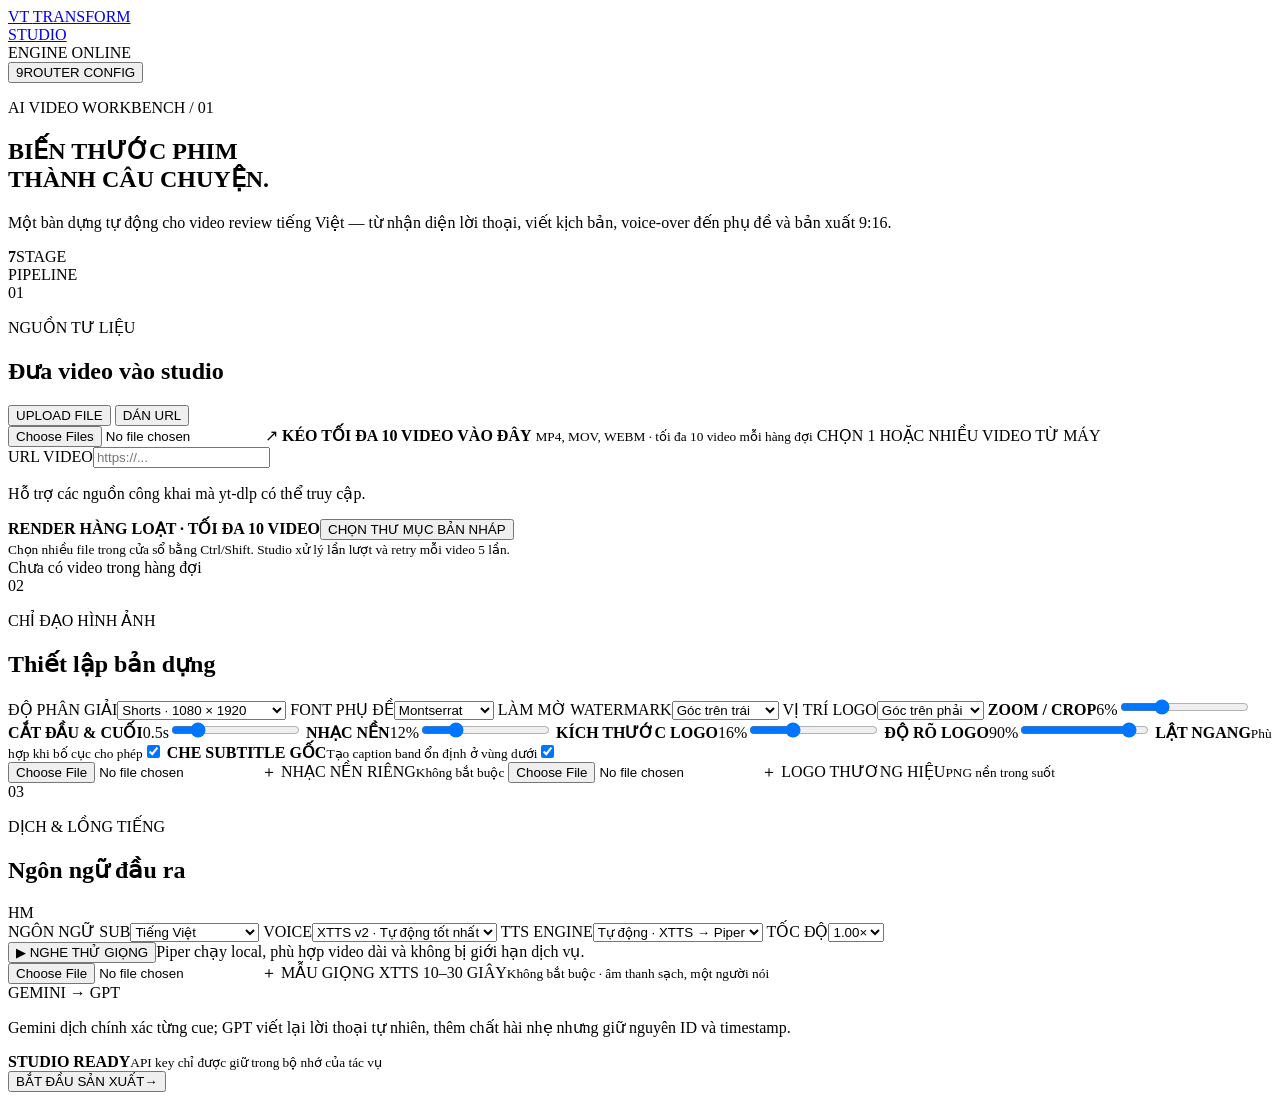
==== src/viet_transform/web_assets/index.html @ 45b65fbe "1" ====
<!doctype html>
<html lang="vi">
<head>
  <meta charset="utf-8">
  <meta name="viewport" content="width=device-width,initial-scale=1">
  <meta name="description" content="Studio bien tap video review tieng Viet bang AI">
  <title>Viet Transform Studio</title>
  <link rel="preconnect" href="https://fonts.googleapis.com">
  <link rel="preconnect" href="https://fonts.gstatic.com" crossorigin>
  <link href="https://fonts.googleapis.com/css2?family=Be+Vietnam+Pro:wght@400;500;600;700;800;900&display=swap" rel="stylesheet">
  <link rel="stylesheet" href="/assets/styles.css?v=20260727-2">
</head>
<body>
  <div class="noise"></div>
  <header class="topbar">
    <a class="brand" href="/" aria-label="Viet Transform Studio">
      <span class="brand-mark">VT</span>
      <span>TRANSFORM<br>STUDIO</span>
    </a>
    <div class="system-state"><i></i> ENGINE ONLINE</div>
    <button class="ghost-button" type="button" id="openSettings">9ROUTER CONFIG</button>
  </header>

  <main>
    <section class="hero">
      <div class="hero-copy">
        <p class="eyebrow">AI VIDEO WORKBENCH / 01</p>
        <h1>BIẾN THƯỚC PHIM<br><span>THÀNH CÂU CHUYỆN.</span></h1>
        <p class="lead">Một bàn dựng tự động cho video review tiếng Việt — từ nhận diện lời thoại, viết kịch bản, voice-over đến phụ đề và bản xuất 9:16.</p>
      </div>
      <div class="hero-stamp"><strong>7</strong><span>STAGE<br>PIPELINE</span></div>
    </section>

    <form id="studioForm" class="studio-grid">
      <section class="panel source-panel">
        <div class="panel-heading">
          <span class="step-number">01</span>
          <div><p>NGUỒN TƯ LIỆU</p><h2>Đưa video vào studio</h2></div>
        </div>

        <div class="source-tabs" role="tablist">
          <button type="button" class="tab active" data-tab="upload">UPLOAD FILE</button>
          <button type="button" class="tab" data-tab="url">DÁN URL</button>
        </div>
        <div class="tab-pane active" id="uploadPane">
          <label class="dropzone" id="dropzone">
            <input type="file" name="video_file" id="videoFile" accept="video/*" multiple>
            <span class="upload-icon">↗</span>
            <strong id="fileTitle">KÉO TỐI ĐA 10 VIDEO VÀO ĐÂY</strong>
            <small id="fileMeta">MP4, MOV, WEBM · tối đa 10 video mỗi hàng đợi</small>
            <span class="browse">CHỌN 1 HOẶC NHIỀU VIDEO TỪ MÁY</span>
          </label>
        </div>
        <div class="tab-pane" id="urlPane">
          <label class="field wide"><span>URL VIDEO</span><input name="source_url" id="sourceUrl" type="url" placeholder="https://..."></label>
          <p class="field-note">Hỗ trợ các nguồn công khai mà yt-dlp có thể truy cập.</p>
        </div>

        <div class="mini-preview" id="miniPreview" hidden>
          <video id="sourcePreview" muted playsinline></video>
          <div><strong id="previewName">video.mp4</strong><span>Sẵn sàng xử lý</span></div>
          <button type="button" id="removeVideo" aria-label="Xóa video">×</button>
        </div>
        <div class="batch-box" id="batchBox">
          <div><strong>RENDER HÀNG LOẠT · TỐI ĐA 10 VIDEO</strong><button type="button" id="chooseDraftFolder">CHỌN THƯ MỤC BẢN NHÁP</button></div>
          <small id="draftFolderStatus">Chọn nhiều file trong cửa sổ bằng Ctrl/Shift. Studio xử lý lần lượt và retry mỗi video 5 lần.</small>
          <div id="batchList" class="batch-list"><div class="batch-empty">Chưa có video trong hàng đợi</div></div>
        </div>
      </section>

      <section class="panel controls-panel">
        <div class="panel-heading">
          <span class="step-number">02</span>
          <div><p>CHỈ ĐẠO HÌNH ẢNH</p><h2>Thiết lập bản dựng</h2></div>
        </div>
        <div class="control-grid">
          <label class="field"><span>ĐỘ PHÂN GIẢI</span><select name="resolution"><option value="1080x1920">Shorts · 1080 × 1920</option><option value="720x1280">Preview · 720 × 1280</option><option value="1920x1080">Long-form · 1920 × 1080</option></select></label>
          <label class="field"><span>FONT PHỤ ĐỀ</span><select name="font_name"><option>Montserrat</option><option>Impact</option><option>DejaVu Sans</option></select></label>
          <label class="field"><span>LÀM MỜ WATERMARK</span><select name="watermark_position"><option value="top-left" selected>Góc trên trái</option><option value="top-right">Góc trên phải</option><option value="bottom-left">Góc dưới trái</option><option value="bottom-right">Góc dưới phải</option><option value="none">Không xử lý</option></select></label>
          <label class="field"><span>VỊ TRÍ LOGO</span><select name="logo_position"><option value="top-right" selected>Góc trên phải</option><option value="top-left">Góc trên trái</option><option value="bottom-right">Góc dưới phải</option><option value="bottom-left">Góc dưới trái</option></select></label>
          <label class="range-field"><span><b>ZOOM / CROP</b><output id="zoomOut">6%</output></span><input type="range" name="zoom" min="1" max="1.2" step="0.01" value="1.06" data-output="zoomOut" data-format="percentZoom"></label>
          <label class="range-field"><span><b>CẮT ĐẦU & CUỐI</b><output id="trimOut">0.5s</output></span><input type="range" name="trim_seconds" min="0" max="3" step="0.1" value="0.5" data-output="trimOut" data-format="seconds"></label>
          <label class="range-field"><span><b>NHẠC NỀN</b><output id="musicOut">12%</output></span><input type="range" name="music_volume" min="0" max="0.5" step="0.01" value="0.12" data-output="musicOut" data-format="percent"></label>
          <label class="range-field"><span><b>KÍCH THƯỚC LOGO</b><output id="logoWidthOut">16%</output></span><input type="range" name="logo_width" min="0.05" max="0.4" step="0.01" value="0.16" data-output="logoWidthOut" data-format="percent"></label>
          <label class="range-field"><span><b>ĐỘ RÕ LOGO</b><output id="logoOpacityOut">90%</output></span><input type="range" name="logo_opacity" min="0.1" max="1" step="0.05" value="0.9" data-output="logoOpacityOut" data-format="percent"></label>
          <label class="switch-row"><span><b>LẬT NGANG</b><small>Phù hợp khi bố cục cho phép</small></span><input type="checkbox" name="flip" checked><i></i></label>
          <label class="switch-row"><span><b>CHE SUBTITLE GỐC</b><small>Tạo caption band ổn định ở vùng dưới</small></span><input type="checkbox" name="cover_source_subtitles" checked><i></i></label>
        </div>
        <div class="asset-uploads">
          <label class="music-upload"><input type="file" name="music_file" accept="audio/*"><span>＋ NHẠC NỀN RIÊNG</span><small id="musicName">Không bắt buộc</small></label>
          <label class="music-upload"><input type="file" name="logo_file" accept="image/png,image/webp,image/jpeg"><span>＋ LOGO THƯƠNG HIỆU</span><small id="logoName">PNG nền trong suốt</small></label>
        </div>
      </section>

      <section class="panel voice-panel">
        <div class="panel-heading">
          <span class="step-number">03</span>
          <div><p>DỊCH & LỒNG TIẾNG</p><h2>Ngôn ngữ đầu ra</h2></div>
        </div>
        <div class="voice-card">
          <div class="avatar">HM</div>
          <label class="field"><span>NGÔN NGỮ SUB</span><select name="target_language" id="targetLanguage"><option value="Vietnamese" selected>Tiếng Việt</option><option value="English">English</option><option value="Thai">ภาษาไทย</option><option value="Indonesian">Bahasa Indonesia</option><option value="Japanese">日本語</option><option value="Korean">한국어</option><option value="Spanish">Español</option></select></label>
          <label class="field"><span>VOICE</span><select name="tts_voice" id="ttsVoice"><option value="xtts-auto" data-lang="Vietnamese" data-engine="quality" selected>XTTS v2 · Tự động tốt nhất</option><option value="vi-piper-vais1000-medium" data-lang="Vietnamese" data-engine="piper">Vân Anh · Nữ · video dài</option><option value="vi-piper-25hours-low" data-lang="Vietnamese" data-engine="piper">Minh Châu · Nữ nhẹ</option><option value="vi-piper-vivos-x-low" data-lang="Vietnamese" data-engine="piper" data-speaker="12">Hải Nam · Nam ấm</option><option value="vi-VN-HoaiMyNeural" data-lang="Vietnamese" data-engine="edge">Hoài My · Nữ online</option><option value="vi-VN-NamMinhNeural" data-lang="Vietnamese" data-engine="edge">Nam Minh · Nam online</option><option value="en-US-JennyNeural" data-lang="English" data-engine="edge">Jenny · Female</option><option value="en-US-GuyNeural" data-lang="English" data-engine="edge">Guy · Male</option><option value="th-TH-PremwadeeNeural" data-lang="Thai" data-engine="edge">Premwadee · Female</option><option value="id-ID-GadisNeural" data-lang="Indonesian" data-engine="edge">Gadis · Female</option><option value="ja-JP-NanamiNeural" data-lang="Japanese" data-engine="edge">Nanami · Female</option><option value="ko-KR-SunHiNeural" data-lang="Korean" data-engine="edge">SunHi · Female</option><option value="es-ES-ElviraNeural" data-lang="Spanish" data-engine="edge">Elvira · Female</option></select></label>
          <label class="field"><span>TTS ENGINE</span><select name="tts_engine" id="ttsEngine"><option value="quality" selected>Tự động · XTTS → Piper</option><option value="piper">Piper local · ổn định</option><option value="edge">Edge · video ngắn</option></select></label>
          <label class="field compact"><span>TỐC ĐỘ</span><select name="tts_rate"><option value="-5%">0.95×</option><option value="+0%" selected>1.00×</option><option value="+3%">1.03×</option><option value="+5%">1.05×</option></select></label>
        </div>
        <div class="voice-preview"><button type="button" id="previewVoice">▶ NGHE THỬ GIỌNG</button><audio id="voiceAudio" controls hidden></audio><span id="voiceHint">Piper chạy local, phù hợp video dài và không bị giới hạn dịch vụ.</span></div>
        <label class="voice-reference"><input type="file" name="voice_reference" accept="audio/wav,audio/mpeg,audio/mp4"><span>＋ MẪU GIỌNG XTTS 10–30 GIÂY</span><small id="voiceReferenceName">Không bắt buộc · âm thanh sạch, một người nói</small></label>
        <div class="quality-note"><span>GEMINI → GPT</span><p>Gemini dịch chính xác từng cue; GPT viết lại lời thoại tự nhiên, thêm chất hài nhẹ nhưng giữ nguyên ID và timestamp.</p></div>
      </section>

      <section class="launch-panel">
        <div><span class="ready-dot"></span><strong>STUDIO READY</strong><small>API key chỉ được giữ trong bộ nhớ của tác vụ</small></div>
        <button type="submit" class="launch-button" id="launchButton"><span>BẮT ĐẦU SẢN XUẤT</span><b>→</b></button>
      </section>
    </form>

    <section class="production" id="production" hidden>
      <div class="production-head">
        <div><p class="eyebrow">LIVE PRODUCTION / <span id="jobId">—</span></p><h2>Đang dựng câu chuyện của bạn</h2></div>
        <strong id="progressNumber">0%</strong>
      </div>
      <div class="progress-track"><i id="progressBar"></i></div>
      <div class="stage-list" id="stageList"></div>
      <div class="error-box" id="errorBox" hidden><span id="errorMessage"></span><button type="button" id="retryJobButton">THỬ LẠI TỪ BLOCK ĐÃ DỪNG</button></div>
      <div class="result-grid" id="resultGrid" hidden>
        <div class="editor-toolbar">
          <button class="editor-tab active" data-editor-tab="content" title="Nội dung"><b>✎</b><span>Nội dung</span></button>
          <button class="editor-tab" data-editor-tab="subtitles" title="Phụ đề"><b>CC</b><span>Phụ đề</span></button>
          <button class="editor-tab" data-editor-tab="brand" title="Thương hiệu"><b>◆</b><span>Brand</span></button>
          <button class="editor-tab" data-editor-tab="audio" title="Âm thanh"><b>♫</b><span>Audio</span></button>
          <button class="editor-tab" data-editor-tab="export" title="Xuất"><b>↗</b><span>Xuất</span></button>
        </div>
        <div class="editor-canvas">
          <div class="canvas-top"><span>PREVIEW · 9:16</span><span id="editorTime">00:00 / 00:00</span></div>
          <div class="video-shell"><video id="resultVideo" controls playsinline></video></div>
        </div>
        <aside class="editor-inspector">
          <div class="editor-pane active" data-editor-pane="content">
            <div class="editor-head"><span>BẢN DỊCH THEO CUE</span><small id="wordCount">0 từ</small></div>
            <textarea id="scriptEditor" aria-label="Bản dịch subtitle"></textarea>
            <p class="editor-note">Mỗi dòng là một cue. Giữ nguyên số dòng để bảo toàn timeline.</p>
            <button type="button" class="regenerate-button" id="regenerateButton">TẠO LẠI VOICE & SUB <span>↻</span></button>
          </div>
          <div class="editor-pane" data-editor-pane="subtitles">
            <h3>STYLE PHỤ ĐỀ</h3>
            <label class="field"><span>FONT</span><select id="editFont"><option>Montserrat</option><option>Impact</option><option>DejaVu Sans</option></select></label>
            <label class="field"><span>MÀU CHỮ</span><select id="editSubtitleColor"><option value="white">Trắng</option><option value="yellow">Vàng</option><option value="cyan">Cyan</option></select></label>
            <label class="range-field"><span><b>CỠ CHỮ</b><output id="editSizeOut">11</output></span><input id="editSubtitleSize" type="range" min="7" max="30" value="11"></label>
            <label class="range-field"><span><b>VỊ TRÍ DƯỚI</b><output id="editMarginOut">110</output></span><input id="editSubtitleMargin" type="range" min="20" max="400" value="110"></label>
            <label class="range-field"><span><b>NỀN CAPTION</b><output id="editCaptionOut">48%</output></span><input id="editCaptionOpacity" type="range" min="0" max="0.9" step="0.05" value="0.48"></label>
          </div>
          <div class="editor-pane" data-editor-pane="brand">
            <h3>THƯƠNG HIỆU</h3>
            <label class="field"><span>VỊ TRÍ LOGO</span><select id="editLogoPosition"><option value="top-right">Trên phải</option><option value="top-left">Trên trái</option><option value="bottom-right">Dưới phải</option><option value="bottom-left">Dưới trái</option></select></label>
            <label class="range-field"><span><b>KÍCH THƯỚC</b><output id="editLogoWidthOut">16%</output></span><input id="editLogoWidth" type="range" min="0.05" max="0.4" step="0.01" value="0.16"></label>
            <label class="range-field"><span><b>ĐỘ RÕ</b><output id="editLogoOpacityOut">90%</output></span><input id="editLogoOpacity" type="range" min="0.1" max="1" step="0.05" value="0.9"></label>
          </div>
          <div class="editor-pane" data-editor-pane="audio">
            <h3>ÂM THANH</h3>
            <label class="range-field"><span><b>NHẠC NỀN</b><output id="editMusicOut">12%</output></span><input id="editMusicVolume" type="range" min="0" max="0.5" step="0.01" value="0.12"></label>
            <p class="editor-note">Voice được chuẩn hóa -16 LUFS và tự động ducking nhạc.</p>
          </div>
          <div class="editor-pane" data-editor-pane="export">
            <h3>MASTER EXPORT</h3>
            <p>Render MP4 H.264, AAC và tối ưu phát nhanh trên web.</p>
            <button type="button" id="downloadButton" class="download-button">LƯU VIDEO VỀ MÁY <span>↓</span></button>
          </div>
          <button type="button" class="apply-editor-button" id="applyEditorButton">ÁP DỤNG & RENDER LẠI</button>
        </aside>
        <div class="editor-timeline">
          <div class="timeline-ruler"><span>00:00</span><span>25%</span><span>50%</span><span>75%</span><span>END</span></div>
          <div class="timeline-track video-track"><b>V1</b><div class="track-clip">VIDEO MASTER</div></div>
          <div class="timeline-track subtitle-track"><b>CC</b><div class="cue-lane" id="cueTimeline"></div></div>
          <div class="timeline-track audio-track"><b>A1</b><div class="track-clip audio-clip">VOICE + MUSIC</div></div>
        </div>
      </div>
    </section>
  </main>

  <dialog id="settingsDialog">
    <form method="dialog" class="dialog-card" id="routerForm">
      <div class="dialog-head"><div><p>PRIVATE CONNECTION</p><h2>Kết nối 9Router</h2></div><button value="cancel" aria-label="Đóng">×</button></div>
      <p class="dialog-note">Thông tin được lưu cục bộ trong trình duyệt. API key được gửi cho backend khi tạo job và không ghi vào file.</p>
      <label class="field wide"><span>9ROUTER API KEY</span><input type="password" id="routerKey" required placeholder="Nhập key của bạn" autocomplete="off"></label>
      <label class="field wide"><span>BASE URL</span><input type="url" id="routerUrl" required value="http://localhost:20128/v1"></label>
      <div class="dialog-grid">
        <label class="field"><span>GEMINI · DỊCH SUB</span><select id="textModel" required><option value="">Tải model từ 9Router</option></select></label>
        <label class="field"><span>GPT · VIẾT KỊCH BẢN</span><select id="scriptModel" required><option value="">Tải model từ 9Router</option></select></label>
        <label class="field"><span>LOCAL WHISPER</span><select id="whisperModel"><option value="base">Base · nhanh</option><option value="small" selected>Small · cân bằng</option><option value="medium">Medium · chất lượng cao</option></select></label>
      </div>
      <div class="router-status" id="routerStatus" role="status" aria-live="polite"><i></i><span>Sẵn sàng kiểm tra kết nối 9Router.</span></div>
      <div class="dialog-actions">
        <button class="probe-button" type="button" id="probeRouter">TẢI DANH SÁCH MODEL</button>
        <button class="probe-button accent" type="button" id="testRouterModel">TEST GEMINI & GPT</button>
        <button class="save-button" value="default">LƯU CẤU HÌNH</button>
      </div>
    </form>
  </dialog>
  <div class="toast" id="toast"></div>
  <script src="/assets/app.js?v=20260727-2"></script>
</body>
</html>
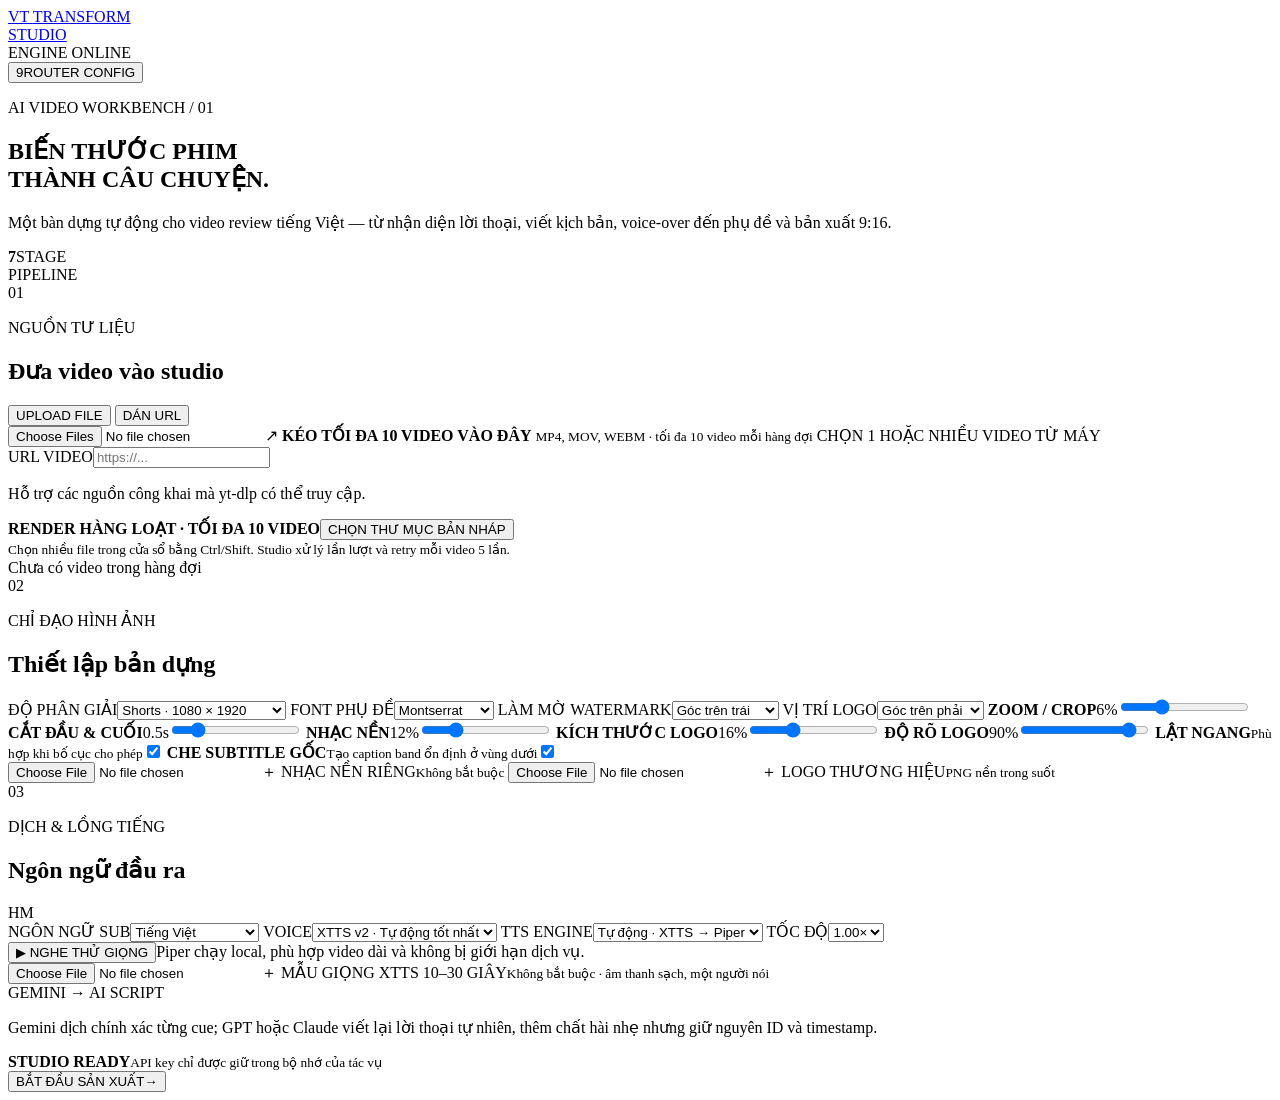
==== commit 3a2f3806: "update" ====
--- a/src/viet_transform/web_assets/index.html
+++ b/src/viet_transform/web_assets/index.html
@@ -106,7 +106,7 @@
         </div>
         <div class="voice-preview"><button type="button" id="previewVoice">▶ NGHE THỬ GIỌNG</button><audio id="voiceAudio" controls hidden></audio><span id="voiceHint">Piper chạy local, phù hợp video dài và không bị giới hạn dịch vụ.</span></div>
         <label class="voice-reference"><input type="file" name="voice_reference" accept="audio/wav,audio/mpeg,audio/mp4"><span>＋ MẪU GIỌNG XTTS 10–30 GIÂY</span><small id="voiceReferenceName">Không bắt buộc · âm thanh sạch, một người nói</small></label>
-        <div class="quality-note"><span>GEMINI → GPT</span><p>Gemini dịch chính xác từng cue; GPT viết lại lời thoại tự nhiên, thêm chất hài nhẹ nhưng giữ nguyên ID và timestamp.</p></div>
+        <div class="quality-note"><span>GEMINI → AI SCRIPT</span><p>Gemini dịch chính xác từng cue; GPT hoặc Claude viết lại lời thoại tự nhiên, thêm chất hài nhẹ nhưng giữ nguyên ID và timestamp.</p></div>
       </section>
 
       <section class="launch-panel">
@@ -137,10 +137,12 @@
         </div>
         <aside class="editor-inspector">
           <div class="editor-pane active" data-editor-pane="content">
-            <div class="editor-head"><span>BẢN DỊCH THEO CUE</span><small id="wordCount">0 từ</small></div>
-            <textarea id="scriptEditor" aria-label="Bản dịch subtitle"></textarea>
-            <p class="editor-note">Mỗi dòng là một cue. Giữ nguyên số dòng để bảo toàn timeline.</p>
-            <button type="button" class="regenerate-button" id="regenerateButton">TẠO LẠI VOICE & SUB <span>↻</span></button>
+            <div class="editor-head"><span>CLIP / CUE EDITOR</span><small id="wordCount">0 từ</small></div>
+            <div class="cue-actions"><button type="button" id="addCueButton">+ THÊM</button><button type="button" id="splitCueButton">TÁCH</button><button type="button" id="deleteCueButton">XÓA</button></div>
+            <div class="cue-editor-list" id="cueEditorList"></div>
+            <textarea id="scriptEditor" aria-label="Bản dịch subtitle" hidden></textarea>
+            <p class="editor-note">Chỉnh nội dung, mốc thời gian và giọng riêng từng đoạn. Timeline không cho phép các cue chồng nhau.</p>
+            <button type="button" class="regenerate-button" id="regenerateButton">ÁP DỤNG TIMELINE & RENDER <span>↻</span></button>
           </div>
           <div class="editor-pane" data-editor-pane="subtitles">
             <h3>STYLE PHỤ ĐỀ</h3>
@@ -186,18 +188,18 @@
       <label class="field wide"><span>BASE URL</span><input type="url" id="routerUrl" required value="http://localhost:20128/v1"></label>
       <div class="dialog-grid">
         <label class="field"><span>GEMINI · DỊCH SUB</span><select id="textModel" required><option value="">Tải model từ 9Router</option></select></label>
-        <label class="field"><span>GPT · VIẾT KỊCH BẢN</span><select id="scriptModel" required><option value="">Tải model từ 9Router</option></select></label>
+        <label class="field"><span>GPT / CLAUDE · VIẾT KỊCH BẢN</span><select id="scriptModel" required><option value="">Tải model từ 9Router</option></select></label>
         <label class="field"><span>LOCAL WHISPER</span><select id="whisperModel"><option value="base">Base · nhanh</option><option value="small" selected>Small · cân bằng</option><option value="medium">Medium · chất lượng cao</option></select></label>
       </div>
       <div class="router-status" id="routerStatus" role="status" aria-live="polite"><i></i><span>Sẵn sàng kiểm tra kết nối 9Router.</span></div>
       <div class="dialog-actions">
         <button class="probe-button" type="button" id="probeRouter">TẢI DANH SÁCH MODEL</button>
-        <button class="probe-button accent" type="button" id="testRouterModel">TEST GEMINI & GPT</button>
+        <button class="probe-button accent" type="button" id="testRouterModel">TEST 2 MODEL</button>
         <button class="save-button" value="default">LƯU CẤU HÌNH</button>
       </div>
     </form>
   </dialog>
   <div class="toast" id="toast"></div>
-  <script src="/assets/app.js?v=20260727-2"></script>
+  <script src="/assets/app.js?v=20260727-4"></script>
 </body>
 </html>
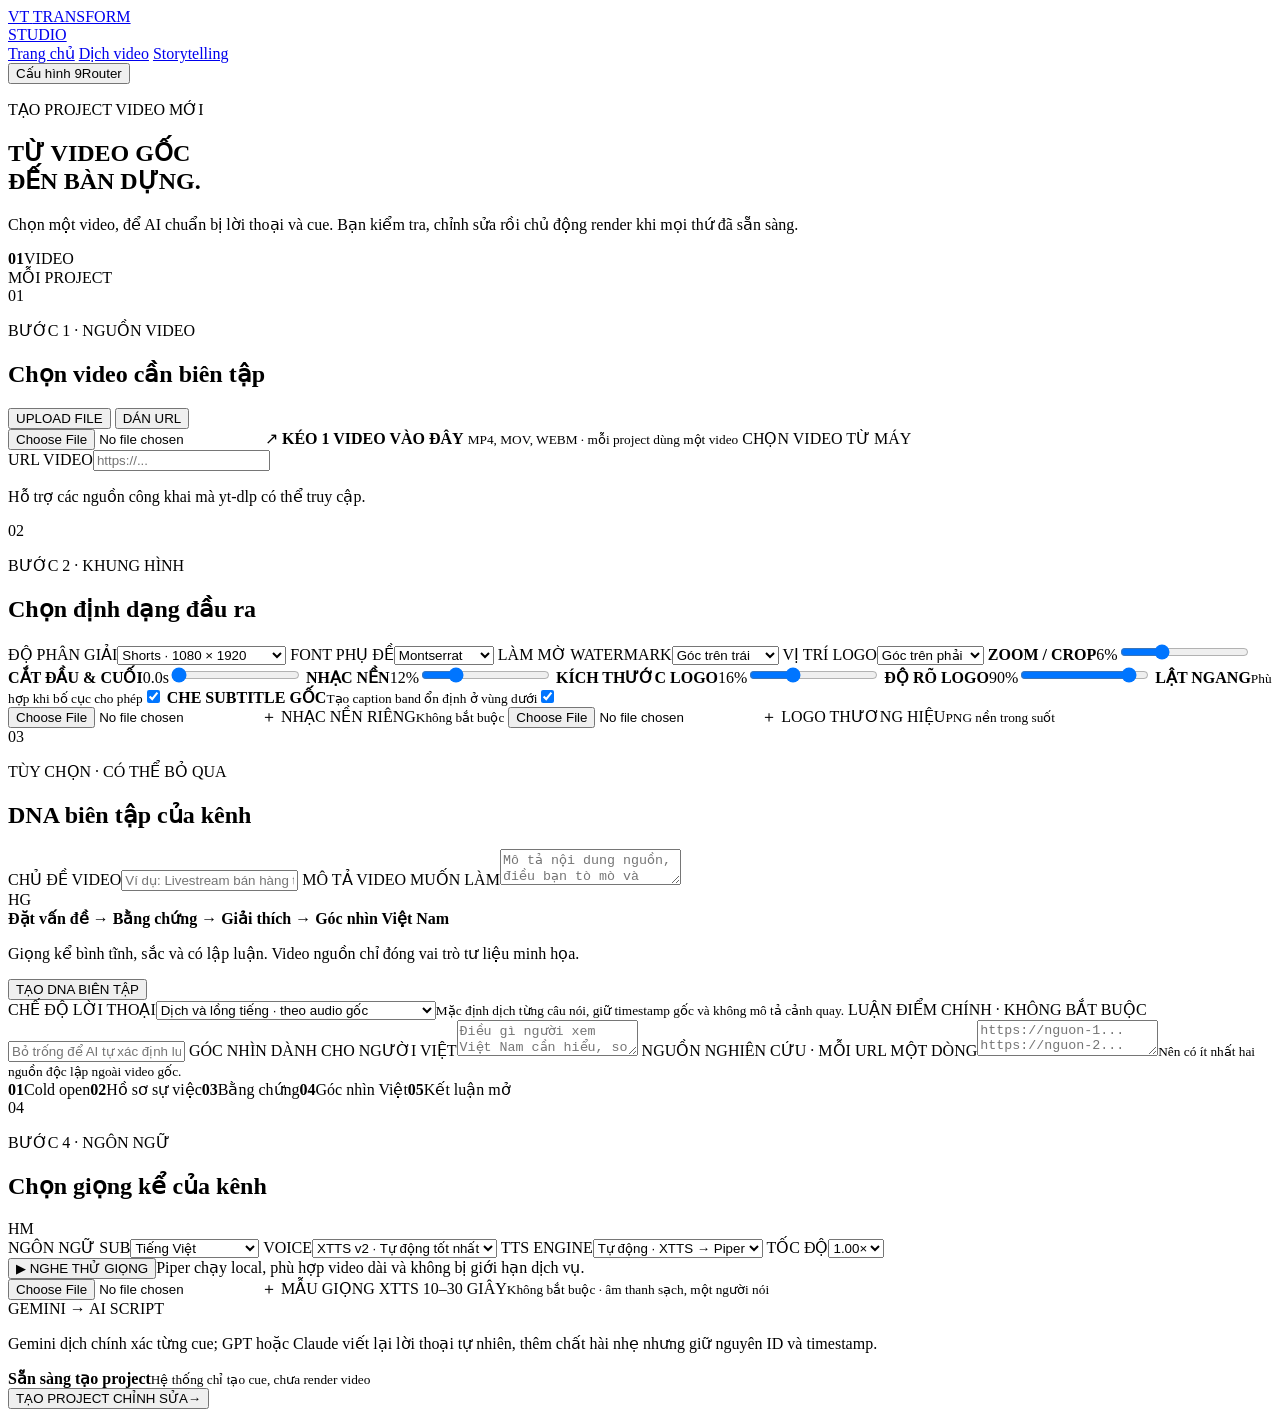
==== commit caf3d07b: "update" ====
--- a/src/viet_transform/web_assets/index.html
+++ b/src/viet_transform/web_assets/index.html
@@ -4,11 +4,12 @@
   <meta charset="utf-8">
   <meta name="viewport" content="width=device-width,initial-scale=1">
   <meta name="description" content="Studio bien tap video review tieng Viet bang AI">
+  <link rel="icon" href="data:image/svg+xml,%3Csvg xmlns='http://www.w3.org/2000/svg' viewBox='0 0 64 64'%3E%3Crect width='64' height='64' rx='8' fill='%23171713'/%3E%3Ctext x='32' y='40' text-anchor='middle' font-family='sans-serif' font-size='22' font-weight='700' fill='%23ff5a36'%3EVT%3C/text%3E%3C/svg%3E">
   <title>Viet Transform Studio</title>
   <link rel="preconnect" href="https://fonts.googleapis.com">
   <link rel="preconnect" href="https://fonts.gstatic.com" crossorigin>
-  <link href="https://fonts.googleapis.com/css2?family=Be+Vietnam+Pro:wght@400;500;600;700;800;900&display=swap" rel="stylesheet">
-  <link rel="stylesheet" href="/assets/styles.css?v=20260727-2">
+  <link href="https://fonts.googleapis.com/css2?family=Be+Vietnam+Pro:wght@400;500;600;700;800;900&family=IBM+Plex+Mono:wght@500;600&display=swap" rel="stylesheet">
+  <link rel="stylesheet" href="/assets/styles.css?v=20260728-15">
 </head>
 <body>
   <div class="noise"></div>
@@ -17,25 +18,29 @@
       <span class="brand-mark">VT</span>
       <span>TRANSFORM<br>STUDIO</span>
     </a>
-    <div class="system-state"><i></i> ENGINE ONLINE</div>
-    <button class="ghost-button" type="button" id="openSettings">9ROUTER CONFIG</button>
+    <nav class="view-nav" aria-label="Điều hướng sản phẩm">
+      <a href="/">Trang chủ</a>
+      <a href="/translate" class="active">Dịch video</a>
+      <a href="/storytelling">Storytelling</a>
+    </nav>
+    <button class="ghost-button" type="button" id="openSettings">Cấu hình 9Router</button>
   </header>
 
   <main>
     <section class="hero">
       <div class="hero-copy">
-        <p class="eyebrow">AI VIDEO WORKBENCH / 01</p>
-        <h1>BIẾN THƯỚC PHIM<br><span>THÀNH CÂU CHUYỆN.</span></h1>
-        <p class="lead">Một bàn dựng tự động cho video review tiếng Việt — từ nhận diện lời thoại, viết kịch bản, voice-over đến phụ đề và bản xuất 9:16.</p>
-      </div>
-      <div class="hero-stamp"><strong>7</strong><span>STAGE<br>PIPELINE</span></div>
+        <p class="eyebrow">TẠO PROJECT VIDEO MỚI</p>
+        <h1>TỪ VIDEO GỐC<br><span>ĐẾN BÀN DỰNG.</span></h1>
+        <p class="lead">Chọn một video, để AI chuẩn bị lời thoại và cue. Bạn kiểm tra, chỉnh sửa rồi chủ động render khi mọi thứ đã sẵn sàng.</p>
+      </div>
+      <div class="hero-stamp"><strong>01</strong><span>VIDEO<br>MỖI PROJECT</span></div>
     </section>
 
     <form id="studioForm" class="studio-grid">
       <section class="panel source-panel">
         <div class="panel-heading">
           <span class="step-number">01</span>
-          <div><p>NGUỒN TƯ LIỆU</p><h2>Đưa video vào studio</h2></div>
+          <div><p>BƯỚC 1 · NGUỒN VIDEO</p><h2>Chọn video cần biên tập</h2></div>
         </div>
 
         <div class="source-tabs" role="tablist">
@@ -44,11 +49,11 @@
         </div>
         <div class="tab-pane active" id="uploadPane">
           <label class="dropzone" id="dropzone">
-            <input type="file" name="video_file" id="videoFile" accept="video/*" multiple>
+            <input type="file" name="video_file" id="videoFile" accept="video/*">
             <span class="upload-icon">↗</span>
-            <strong id="fileTitle">KÉO TỐI ĐA 10 VIDEO VÀO ĐÂY</strong>
-            <small id="fileMeta">MP4, MOV, WEBM · tối đa 10 video mỗi hàng đợi</small>
-            <span class="browse">CHỌN 1 HOẶC NHIỀU VIDEO TỪ MÁY</span>
+            <strong id="fileTitle">KÉO 1 VIDEO VÀO ĐÂY</strong>
+            <small id="fileMeta">MP4, MOV, WEBM · mỗi project dùng một video</small>
+            <span class="browse">CHỌN VIDEO TỪ MÁY</span>
           </label>
         </div>
         <div class="tab-pane" id="urlPane">
@@ -61,7 +66,7 @@
           <div><strong id="previewName">video.mp4</strong><span>Sẵn sàng xử lý</span></div>
           <button type="button" id="removeVideo" aria-label="Xóa video">×</button>
         </div>
-        <div class="batch-box" id="batchBox">
+        <div class="batch-box" id="batchBox" hidden>
           <div><strong>RENDER HÀNG LOẠT · TỐI ĐA 10 VIDEO</strong><button type="button" id="chooseDraftFolder">CHỌN THƯ MỤC BẢN NHÁP</button></div>
           <small id="draftFolderStatus">Chọn nhiều file trong cửa sổ bằng Ctrl/Shift. Studio xử lý lần lượt và retry mỗi video 5 lần.</small>
           <div id="batchList" class="batch-list"><div class="batch-empty">Chưa có video trong hàng đợi</div></div>
@@ -71,7 +76,7 @@
       <section class="panel controls-panel">
         <div class="panel-heading">
           <span class="step-number">02</span>
-          <div><p>CHỈ ĐẠO HÌNH ẢNH</p><h2>Thiết lập bản dựng</h2></div>
+          <div><p>BƯỚC 2 · KHUNG HÌNH</p><h2>Chọn định dạng đầu ra</h2></div>
         </div>
         <div class="control-grid">
           <label class="field"><span>ĐỘ PHÂN GIẢI</span><select name="resolution"><option value="1080x1920">Shorts · 1080 × 1920</option><option value="720x1280">Preview · 720 × 1280</option><option value="1920x1080">Long-form · 1920 × 1080</option></select></label>
@@ -79,7 +84,7 @@
           <label class="field"><span>LÀM MỜ WATERMARK</span><select name="watermark_position"><option value="top-left" selected>Góc trên trái</option><option value="top-right">Góc trên phải</option><option value="bottom-left">Góc dưới trái</option><option value="bottom-right">Góc dưới phải</option><option value="none">Không xử lý</option></select></label>
           <label class="field"><span>VỊ TRÍ LOGO</span><select name="logo_position"><option value="top-right" selected>Góc trên phải</option><option value="top-left">Góc trên trái</option><option value="bottom-right">Góc dưới phải</option><option value="bottom-left">Góc dưới trái</option></select></label>
           <label class="range-field"><span><b>ZOOM / CROP</b><output id="zoomOut">6%</output></span><input type="range" name="zoom" min="1" max="1.2" step="0.01" value="1.06" data-output="zoomOut" data-format="percentZoom"></label>
-          <label class="range-field"><span><b>CẮT ĐẦU & CUỐI</b><output id="trimOut">0.5s</output></span><input type="range" name="trim_seconds" min="0" max="3" step="0.1" value="0.5" data-output="trimOut" data-format="seconds"></label>
+          <label class="range-field"><span><b>CẮT ĐẦU & CUỐI</b><output id="trimOut">0.0s</output></span><input type="range" name="trim_seconds" min="0" max="3" step="0.1" value="0" data-output="trimOut" data-format="seconds"></label>
           <label class="range-field"><span><b>NHẠC NỀN</b><output id="musicOut">12%</output></span><input type="range" name="music_volume" min="0" max="0.5" step="0.01" value="0.12" data-output="musicOut" data-format="percent"></label>
           <label class="range-field"><span><b>KÍCH THƯỚC LOGO</b><output id="logoWidthOut">16%</output></span><input type="range" name="logo_width" min="0.05" max="0.4" step="0.01" value="0.16" data-output="logoWidthOut" data-format="percent"></label>
           <label class="range-field"><span><b>ĐỘ RÕ LOGO</b><output id="logoOpacityOut">90%</output></span><input type="range" name="logo_opacity" min="0.1" max="1" step="0.05" value="0.9" data-output="logoOpacityOut" data-format="percent"></label>
@@ -92,10 +97,34 @@
         </div>
       </section>
 
+      <section class="panel editorial-panel">
+        <div class="panel-heading">
+          <span class="step-number">03</span>
+          <div><p>TÙY CHỌN · CÓ THỂ BỎ QUA</p><h2>DNA biên tập của kênh</h2></div>
+        </div>
+        <div class="editorial-generator">
+          <label class="field"><span>CHỦ ĐỀ VIDEO</span><input id="editorialTopic" placeholder="Ví dụ: Livestream bán hàng tại Trung Quốc"></label>
+          <label class="field"><span>MÔ TẢ VIDEO MUỐN LÀM</span><textarea id="editorialDescription" placeholder="Mô tả nội dung nguồn, điều bạn tò mò và điều người xem cần nhận được sau video."></textarea></label>
+        </div>
+        <div class="editorial-style-card">
+          <div class="style-mark">HG</div>
+          <div><strong>Đặt vấn đề → Bằng chứng → Giải thích → Góc nhìn Việt Nam</strong><p>Giọng kể bình tĩnh, sắc và có lập luận. Video nguồn chỉ đóng vai trò tư liệu minh họa.</p></div>
+          <button type="button" id="fillEditorialSample">TẠO DNA BIÊN TẬP</button>
+        </div>
+        <div class="editorial-fields">
+          <label class="field"><span>CHẾ ĐỘ LỜI THOẠI</span><select name="content_mode" id="contentMode"><option value="localization" selected>Dịch và lồng tiếng · theo audio gốc</option><option value="creator-analysis">Lời kể phân tích · không dùng để dịch thoại</option></select><small class="field-note">Mặc định dịch từng câu nói, giữ timestamp gốc và không mô tả cảnh quay.</small></label>
+          <label class="field"><span>LUẬN ĐIỂM CHÍNH · KHÔNG BẮT BUỘC</span><input name="editorial_thesis" id="editorialThesis" placeholder="Bỏ trống để AI tự xác định luận điểm từ nội dung video."></label>
+          <label class="field"><span>GÓC NHÌN DÀNH CHO NGƯỜI VIỆT</span><textarea name="vietnam_angle" id="vietnamAngle" placeholder="Điều gì người xem Việt Nam cần hiểu, so sánh hoặc áp dụng?"></textarea></label>
+          <label class="field"><span>NGUỒN NGHIÊN CỨU · MỖI URL MỘT DÒNG</span><textarea name="research_sources" id="researchSources" placeholder="https://nguon-1...&#10;https://nguon-2..."></textarea><small class="field-note">Nên có ít nhất hai nguồn độc lập ngoài video gốc.</small></label>
+        </div>
+        <div class="editorial-rhythm"><span><b>01</b>Cold open</span><span><b>02</b>Hồ sơ sự việc</span><span><b>03</b>Bằng chứng</span><span><b>04</b>Góc nhìn Việt</span><span><b>05</b>Kết luận mở</span></div>
+        <div class="editorial-brief-result" id="editorialBriefResult" hidden></div>
+      </section>
+
       <section class="panel voice-panel">
         <div class="panel-heading">
-          <span class="step-number">03</span>
-          <div><p>DỊCH & LỒNG TIẾNG</p><h2>Ngôn ngữ đầu ra</h2></div>
+          <span class="step-number">04</span>
+          <div><p>BƯỚC 4 · NGÔN NGỮ</p><h2>Chọn giọng kể của kênh</h2></div>
         </div>
         <div class="voice-card">
           <div class="avatar">HM</div>
@@ -110,30 +139,41 @@
       </section>
 
       <section class="launch-panel">
-        <div><span class="ready-dot"></span><strong>STUDIO READY</strong><small>API key chỉ được giữ trong bộ nhớ của tác vụ</small></div>
-        <button type="submit" class="launch-button" id="launchButton"><span>BẮT ĐẦU SẢN XUẤT</span><b>→</b></button>
+        <div><span class="ready-dot"></span><strong>Sẵn sàng tạo project</strong><small>Hệ thống chỉ tạo cue, chưa render video</small></div>
+        <button type="submit" class="launch-button" id="launchButton"><span>TẠO PROJECT CHỈNH SỬA</span><b>→</b></button>
       </section>
     </form>
 
     <section class="production" id="production" hidden>
       <div class="production-head">
-        <div><p class="eyebrow">LIVE PRODUCTION / <span id="jobId">—</span></p><h2>Đang dựng câu chuyện của bạn</h2></div>
-        <strong id="progressNumber">0%</strong>
+        <div><p class="eyebrow">EDITOR PROJECT / <span id="jobId">—</span></p><h2>Chuẩn bị các track để chỉnh sửa</h2></div>
+        <div class="production-actions"><button type="button" id="toggleLogButton">XEM LOG</button><strong id="progressNumber">0%</strong></div>
       </div>
       <div class="progress-track"><i id="progressBar"></i></div>
       <div class="stage-list" id="stageList"></div>
+      <section class="job-log-panel" id="jobLogPanel" hidden><div class="job-log-head"><strong>NHẬT KÝ XỬ LÝ</strong><button type="button" id="closeLogButton">×</button></div><div class="job-log-list" id="jobLogList"><p>Chưa có log.</p></div></section>
       <div class="error-box" id="errorBox" hidden><span id="errorMessage"></span><button type="button" id="retryJobButton">THỬ LẠI TỪ BLOCK ĐÃ DỪNG</button></div>
       <div class="result-grid" id="resultGrid" hidden>
+        <header class="editor-project-bar">
+          <div class="project-identity"><span>PROJECT</span><strong id="editorProjectName">Video chưa đặt tên</strong></div>
+          <div class="editor-save-state"><i></i><span id="editorSaveState">Các thay đổi được giữ trong project</span></div>
+          <div class="editor-history"><button type="button" disabled aria-label="Hoàn tác">↶</button><button type="button" disabled aria-label="Làm lại">↷</button></div>
+          <button type="button" class="editor-preview-button" onclick="document.querySelector('#resultVideo').play()">XEM TRƯỚC</button>
+          <button type="button" class="apply-editor-button" id="applyEditorButton">XUẤT VIDEO <span>↗</span></button>
+        </header>
         <div class="editor-toolbar">
           <button class="editor-tab active" data-editor-tab="content" title="Nội dung"><b>✎</b><span>Nội dung</span></button>
           <button class="editor-tab" data-editor-tab="subtitles" title="Phụ đề"><b>CC</b><span>Phụ đề</span></button>
+          <button class="editor-tab" data-editor-tab="image" title="Hình ảnh"><b>◐</b><span>Hình ảnh</span></button>
+          <button class="editor-tab" data-editor-tab="pip" title="PIP và lớp phủ"><b>▣</b><span>PIP</span></button>
+          <button class="editor-tab" data-editor-tab="audio" title="Âm thanh"><b>♫</b><span>Audio</span></button>
           <button class="editor-tab" data-editor-tab="brand" title="Thương hiệu"><b>◆</b><span>Brand</span></button>
-          <button class="editor-tab" data-editor-tab="audio" title="Âm thanh"><b>♫</b><span>Audio</span></button>
+          <button class="editor-tab" data-editor-tab="youtube" title="Kiểm tra YouTube"><b>✓</b><span>YouTube</span></button>
           <button class="editor-tab" data-editor-tab="export" title="Xuất"><b>↗</b><span>Xuất</span></button>
         </div>
         <div class="editor-canvas">
           <div class="canvas-top"><span>PREVIEW · 9:16</span><span id="editorTime">00:00 / 00:00</span></div>
-          <div class="video-shell"><video id="resultVideo" controls playsinline></video></div>
+          <div class="video-shell" id="previewStage"><div class="preview-media-frame"><video id="resultVideo" controls playsinline muted></video><audio id="voicePreviewAudio" preload="auto"></audio><div class="preview-vignette" id="previewVignette"></div><div class="subtitle-preview" id="subtitlePreview">Phụ đề xem trước</div></div></div>
         </div>
         <aside class="editor-inspector">
           <div class="editor-pane active" data-editor-pane="content">
@@ -142,7 +182,7 @@
             <div class="cue-editor-list" id="cueEditorList"></div>
             <textarea id="scriptEditor" aria-label="Bản dịch subtitle" hidden></textarea>
             <p class="editor-note">Chỉnh nội dung, mốc thời gian và giọng riêng từng đoạn. Timeline không cho phép các cue chồng nhau.</p>
-            <button type="button" class="regenerate-button" id="regenerateButton">ÁP DỤNG TIMELINE & RENDER <span>↻</span></button>
+            <button type="button" class="regenerate-button" id="regenerateButton" hidden>LƯU TIMELINE <span>✓</span></button>
           </div>
           <div class="editor-pane" data-editor-pane="subtitles">
             <h3>STYLE PHỤ ĐỀ</h3>
@@ -152,6 +192,21 @@
             <label class="range-field"><span><b>VỊ TRÍ DƯỚI</b><output id="editMarginOut">110</output></span><input id="editSubtitleMargin" type="range" min="20" max="400" value="110"></label>
             <label class="range-field"><span><b>NỀN CAPTION</b><output id="editCaptionOut">48%</output></span><input id="editCaptionOpacity" type="range" min="0" max="0.9" step="0.05" value="0.48"></label>
           </div>
+          <div class="editor-pane" data-editor-pane="image">
+            <h3>CHỈNH HÌNH ẢNH</h3>
+            <label class="field"><span>PRESET MÀU</span><select id="editColorPreset"><option value="custom">Tùy chỉnh</option><option value="original">Nguyên bản</option><option value="cinematic">Điện ảnh</option><option value="warm">Ấm áp</option><option value="cool">Lạnh</option><option value="mono">Đen trắng</option><option value="vivid">Rực rỡ</option></select></label>
+            <label class="range-field"><span><b>ĐỘ SÁNG</b><output id="editBrightnessOut">0</output></span><input id="editBrightness" type="range" min="-1" max="1" step="0.05" value="0"></label>
+            <label class="range-field"><span><b>TƯƠNG PHẢN</b><output id="editContrastOut">1.00</output></span><input id="editContrast" type="range" min="0.5" max="2" step="0.05" value="1"></label>
+            <label class="range-field"><span><b>BÃO HÒA</b><output id="editSaturationOut">1.00</output></span><input id="editSaturation" type="range" min="0" max="3" step="0.05" value="1"></label>
+            <label class="range-field"><span><b>TÔNG MÀU</b><output id="editHueOut">0°</output></span><input id="editHue" type="range" min="-180" max="180" step="5" value="0"></label>
+            <label class="range-field"><span><b>LÀM MỜ</b><output id="editBlurOut">0</output></span><input id="editBlur" type="range" min="0" max="10" step="0.5" value="0"></label>
+            <label class="range-field"><span><b>VIỀN TỐI</b><output id="editVignetteOut">0%</output></span><input id="editVignette" type="range" min="0" max="1" step="0.05" value="0"></label>
+            <p class="editor-note">Preview thay đổi trực tiếp. Các thông số giống nhau sẽ được áp dụng khi render MP4.</p>
+          </div>
+          <div class="editor-pane" data-editor-pane="pip">
+            <h3>PIP & LỚP PHỦ</h3>
+            <div class="empty-tool-state"><b>▣</b><strong>Chưa có khung PIP</strong><p>Video hoặc ảnh chèn sẽ xuất hiện trên track PIP và có thể đặt lại vị trí trong khung hình.</p><button type="button" disabled>THÊM PIP · SẮP CÓ</button></div>
+          </div>
           <div class="editor-pane" data-editor-pane="brand">
             <h3>THƯƠNG HIỆU</h3>
             <label class="field"><span>VỊ TRÍ LOGO</span><select id="editLogoPosition"><option value="top-right">Trên phải</option><option value="top-left">Trên trái</option><option value="bottom-right">Dưới phải</option><option value="bottom-left">Dưới trái</option></select></label>
@@ -160,21 +215,58 @@
           </div>
           <div class="editor-pane" data-editor-pane="audio">
             <h3>ÂM THANH</h3>
+            <div class="voice-sync-status"><i></i><div><strong>VOICE PREVIEW ĐỒNG BỘ</strong><p>Phát video để nghe giọng đọc và xem phụ đề trên cùng timeline.</p></div></div>
+            <label class="range-field"><span><b>VOICE</b><output id="editVoiceOut">100%</output></span><input id="editVoiceVolume" type="range" min="0" max="2" step="0.05" value="1"></label>
             <label class="range-field"><span><b>NHẠC NỀN</b><output id="editMusicOut">12%</output></span><input id="editMusicVolume" type="range" min="0" max="0.5" step="0.01" value="0.12"></label>
+            <label class="range-field"><span><b>FADE IN</b><output id="editFadeInOut">0.0s</output></span><input id="editFadeIn" type="range" min="0" max="5" step="0.25" value="0"></label>
+            <label class="range-field"><span><b>FADE OUT</b><output id="editFadeOutOut">0.0s</output></span><input id="editFadeOut" type="range" min="0" max="5" step="0.25" value="0"></label>
             <p class="editor-note">Voice được chuẩn hóa -16 LUFS và tự động ducking nhạc.</p>
           </div>
+          <div class="editor-pane youtube-pane" data-editor-pane="youtube">
+            <div class="readiness-heading"><div class="readiness-score" id="readinessScore"><strong>--</strong><span>/100</span></div><div><h3>YOUTUBE READINESS</h3><p id="readinessVerdict">Kiểm tra project trước khi xuất bản</p></div></div>
+            <div class="readiness-path" aria-label="Đường kiểm tra YouTube">
+              <span data-readiness-gate="rights"><b>1</b>Quyền sử dụng</span>
+              <span data-readiness-gate="transform"><b>2</b>Giá trị mới</span>
+              <span data-readiness-gate="editorial"><b>3</b>Biên tập</span>
+              <span data-readiness-gate="publish"><b>4</b>Xuất bản</span>
+            </div>
+            <label class="field"><span>CƠ SỞ QUYỀN SỬ DỤNG</span><select id="rightsBasis"><option value="unknown">Chưa xác định</option><option value="owned">Tự sở hữu</option><option value="licensed">Được cấp phép bằng văn bản</option><option value="creative-commons">Creative Commons phù hợp</option><option value="public-domain">Public domain</option><option value="stock">Stock có quyền thương mại</option><option value="case-review">Cần thẩm định từng trường hợp</option></select></label>
+            <div class="readiness-answers">
+              <label><input type="checkbox" id="evidenceSaved"><span>Đã lưu bằng chứng quyền sử dụng</span></label>
+              <label><input type="checkbox" id="originalCommentary"><span>Có lời bình hoặc phân tích riêng</span></label>
+              <label><input type="checkbox" id="multipleSources"><span>Nghiên cứu từ nhiều nguồn</span></label>
+              <label><input type="checkbox" id="factChecked"><span>Đã kiểm chứng dữ kiện</span></label>
+              <label><input type="checkbox" id="syntheticDisclosure"><span>Đã xem xét khai báo nội dung AI</span></label>
+              <label><input type="checkbox" id="advertiserReview"><span>Đã rà soát tính thân thiện quảng cáo</span></label>
+              <label><input type="checkbox" id="thumbnailAccurate"><span>Thumbnail mô tả đúng nội dung</span></label>
+              <label><input type="checkbox" id="metadataReady"><span>Tiêu đề và metadata đã sẵn sàng</span></label>
+              <label><input type="checkbox" id="endScreenReady"><span>Đã chuẩn bị end screen</span></label>
+            </div>
+            <button type="button" class="readiness-check-button" id="checkReadinessButton">KIỂM TRA PROJECT</button>
+            <div class="readiness-results" id="readinessResults"><p>Hãy trả lời checklist để nhận đường sửa cụ thể.</p></div>
+            <p class="readiness-disclaimer" id="readinessDisclaimer"></p>
+          </div>
           <div class="editor-pane" data-editor-pane="export">
-            <h3>MASTER EXPORT</h3>
-            <p>Render MP4 H.264, AAC và tối ưu phát nhanh trên web.</p>
-            <button type="button" id="downloadButton" class="download-button">LƯU VIDEO VỀ MÁY <span>↓</span></button>
-          </div>
-          <button type="button" class="apply-editor-button" id="applyEditorButton">ÁP DỤNG & RENDER LẠI</button>
+            <h3>TÀI NGUYÊN PROJECT</h3>
+            <p>Tải riêng từng track để đưa vào CapCut và tiếp tục chỉnh sửa mà không cần render trước.</p>
+            <div class="project-asset-downloads">
+              <a id="downloadProjectVideo" class="project-asset-button disabled" aria-disabled="true"><b>V1</b><span>VIDEO NỀN<small>MP4 · không burn phụ đề</small></span><i>↓</i></a>
+              <a id="downloadProjectVoice" class="project-asset-button disabled" aria-disabled="true"><b>A1</b><span>GIỌNG ĐỌC<small>MP3 · đúng timeline cue</small></span><i>↓</i></a>
+              <a id="downloadProjectSubtitles" class="project-asset-button disabled" aria-disabled="true"><b>CC</b><span>PHỤ ĐỀ<small>SRT · đồng bộ giọng đọc</small></span><i>↓</i></a>
+            </div>
+            <h3 class="master-export-heading">MASTER EXPORT</h3>
+            <p>Chỉ render toàn bộ video khi bạn đã chỉnh sửa xong trong Studio.</p>
+            <button type="button" id="downloadButton" class="download-button" disabled>CHƯA CÓ BẢN RENDER <span>↓</span></button>
+          </div>
         </aside>
         <div class="editor-timeline">
+          <div class="timeline-head"><strong>TIMELINE</strong><span>Click một cue để xem đúng vị trí</span></div>
           <div class="timeline-ruler"><span>00:00</span><span>25%</span><span>50%</span><span>75%</span><span>END</span></div>
-          <div class="timeline-track video-track"><b>V1</b><div class="track-clip">VIDEO MASTER</div></div>
+          <div class="timeline-track video-track"><b>V1</b><div class="track-clip">VIDEO SOURCE · KHUNG CHÍNH</div></div>
+          <div class="timeline-track pip-track"><b>PIP</b><div class="track-clip empty-clip">CHƯA CÓ LỚP PHỦ</div></div>
           <div class="timeline-track subtitle-track"><b>CC</b><div class="cue-lane" id="cueTimeline"></div></div>
-          <div class="timeline-track audio-track"><b>A1</b><div class="track-clip audio-clip">VOICE + MUSIC</div></div>
+          <div class="timeline-track audio-track"><b>A1</b><div class="track-clip audio-clip">VOICE · TẠO KHI RENDER</div></div>
+          <div class="timeline-track music-track"><b>A2</b><div class="track-clip music-clip">NHẠC NỀN</div></div>
         </div>
       </div>
     </section>
@@ -200,6 +292,6 @@
     </form>
   </dialog>
   <div class="toast" id="toast"></div>
-  <script src="/assets/app.js?v=20260727-4"></script>
+  <script src="/assets/app.js?v=20260728-15"></script>
 </body>
 </html>
